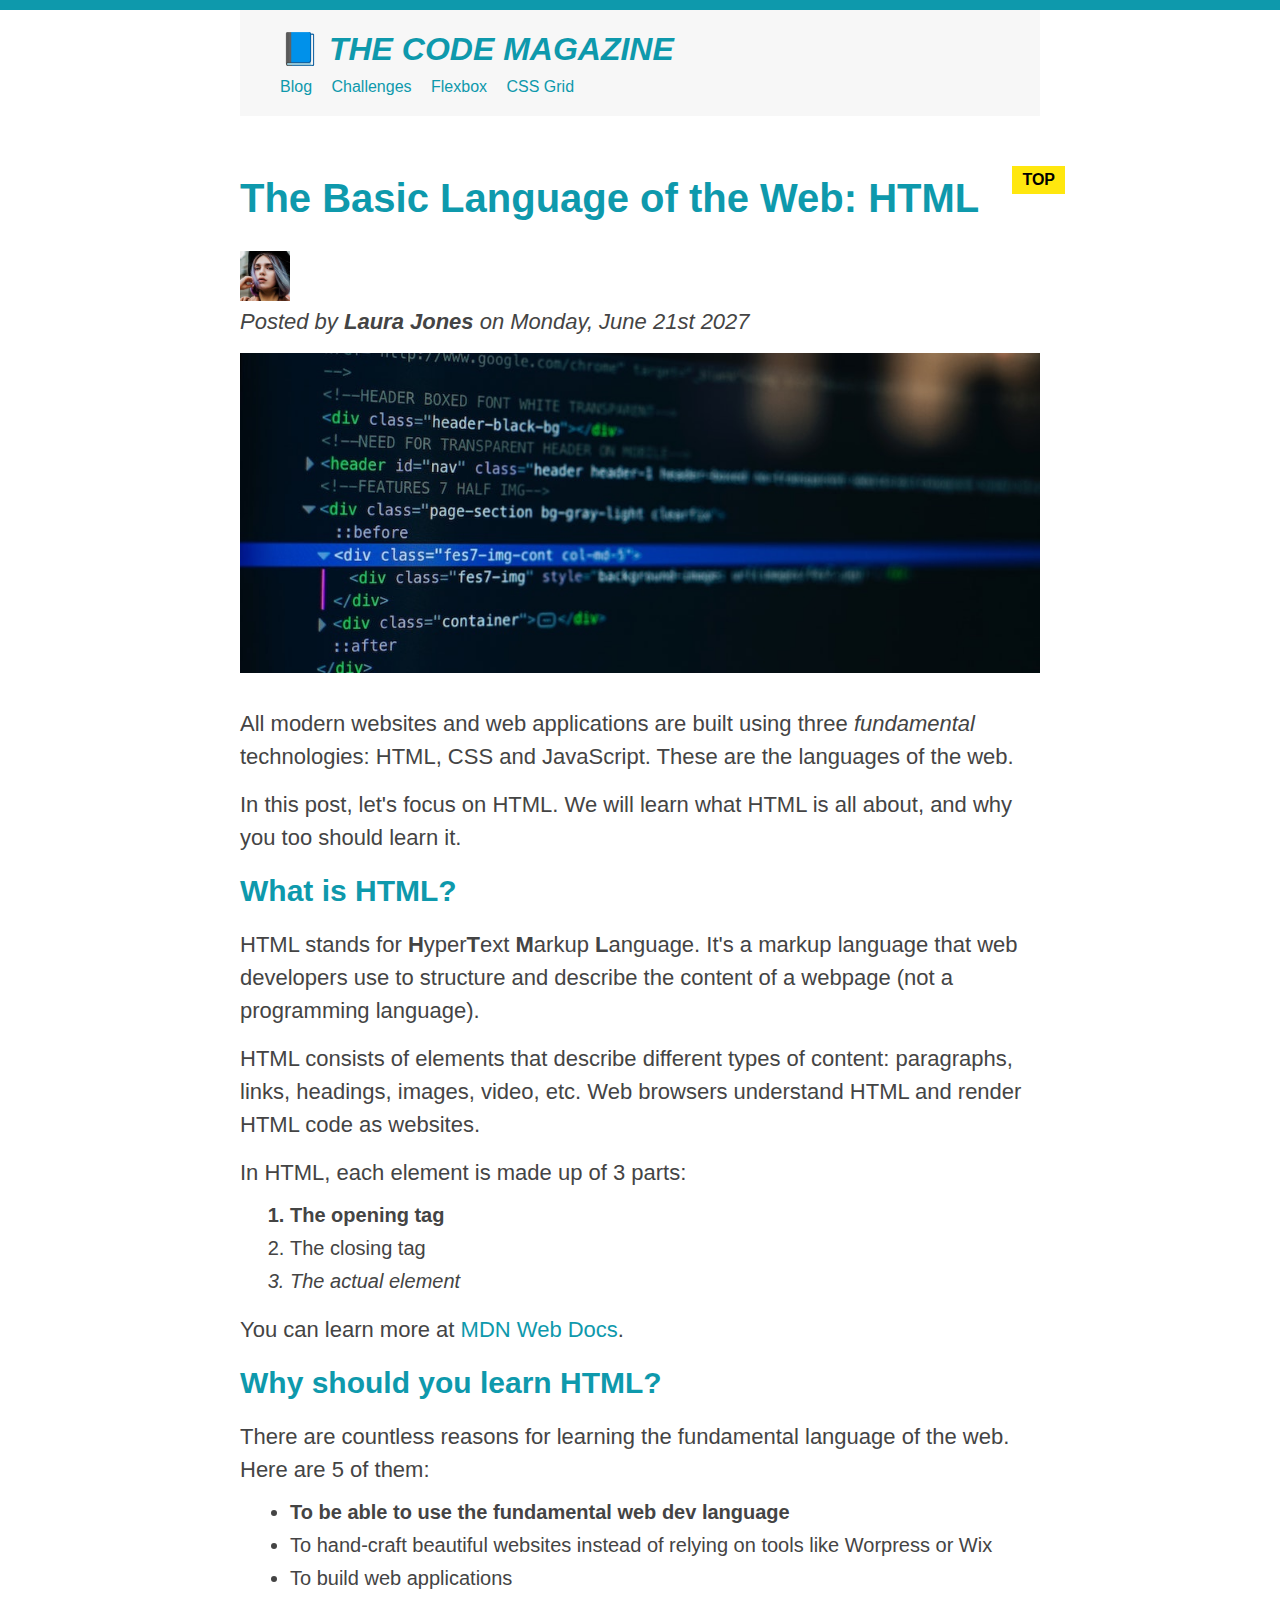
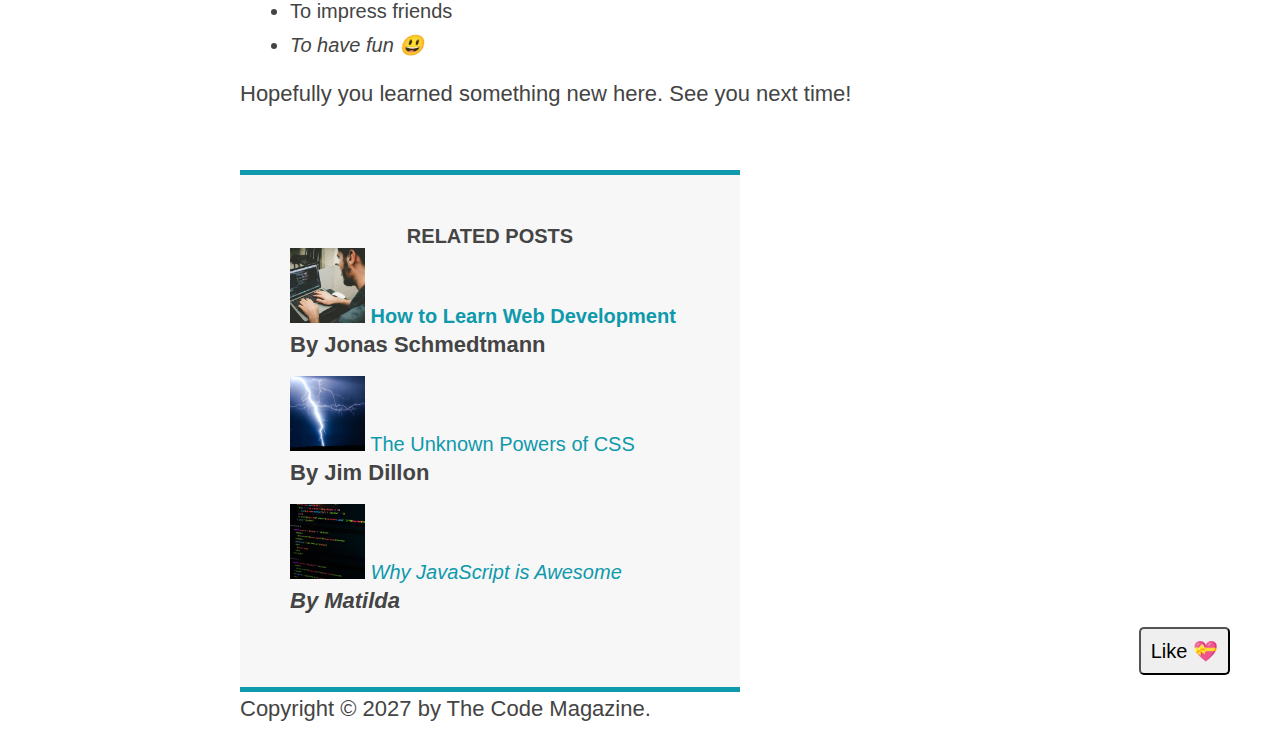
==== blog/index.html @ 903fce26 "adding the blog theme" ====
<!DOCTYPE html>
<html lang="en">
  <head>
    <meta charset="UTF-8" />
    <title>The Basic Language of the Web: HTML</title>
    <link href="./style.css" rel="stylesheet" />
  </head>

  <body>
    <!--
    <h1>The Basic Language of the Web: HTML</h1>
    <h2>The Basic Language of the Web: HTML</h2>
    <h3>The Basic Language of the Web: HTML</h3>
    <h4>The Basic Language of the Web: HTML</h4>
    <h5>The Basic Language of the Web: HTML</h5>
    <h6>The Basic Language of the Web: HTML</h6>
    -->

    <div class="container"> 

    <header class="top-header">
      <h1>📘 The Code Magazine</h1>

      <nav>
        <a href="blog.html">Blog</a>
        <a href="#">Challenges</a>
        <a href="#">Flexbox</a>
        <a href="#">CSS Grid</a>
      </nav>
    </header>

    <article>
      <header class="post-header">
        <h2>The Basic Language of the Web: HTML</h2>

        <img
          src="img/laura-jones.jpg"
          alt="Headshot of Laura Jones"
          height="50"
          width="50"
        />

        <p>Posted by <strong>Laura Jones</strong> on Monday, June 21st 2027</p>

        <img
          src="img/post-img.jpg"
          alt="HTML code on a screen"
          width="500"
          height="200"
          class="post-img"
        />
      </header>

      <p>
        All modern websites and web applications are built using three
        <em>fundamental</em>
        technologies: HTML, CSS and JavaScript. These are the languages of the
        web.
      </p>

      <p>
        In this post, let's focus on HTML. We will learn what HTML is all about,
        and why you too should learn it.
      </p>

      <h3>What is HTML?</h3>
      <p>
        HTML stands for <strong>H</strong>yper<strong>T</strong>ext
        <strong>M</strong>arkup <strong>L</strong>anguage. It's a markup
        language that web developers use to structure and describe the content
        of a webpage (not a programming language).
      </p>
      <p>
        HTML consists of elements that describe different types of content:
        paragraphs, links, headings, images, video, etc. Web browsers understand
        HTML and render HTML code as websites.
      </p>
      <p>In HTML, each element is made up of 3 parts:</p>

      <ol>
        <li>The opening tag</li>
        <li>The closing tag</li>
        <li>The actual element</li>
      </ol>

      <p>
        You can learn more at
        <a
          href="https://developer.mozilla.org/en-US/docs/Web/HTML"
          target="_blank"
          >MDN Web Docs</a
        >.
      </p>

      <h3>Why should you learn HTML?</h3>

      <p>
        There are countless reasons for learning the fundamental language of the
        web. Here are 5 of them:
      </p>

      <ul>
        <li>To be able to use the fundamental web dev language</li>
        <li>
          To hand-craft beautiful websites instead of relying on tools like
          Worpress or Wix
        </li>
        <li>To build web applications</li>
        <li>To impress friends</li>
        <li>To have fun 😃</li>
      </ul>

      <p>Hopefully you learned something new here. See you next time!</p>
    </article>

    <aside>
      <h4>Related posts</h4>

      <ul id="author-posts">
        <li>
          <img
            src="img/related-1.jpg"
            alt="Person programming"
            width="75"
            height="75"
          />
          <a href="#">How to Learn Web Development</a>
          <p>By Jonas Schmedtmann</p>
        </li>
        <li>
          <img src="img/related-2.jpg" alt="Lightning" width="75" height="75" />
          <a href="#">The Unknown Powers of CSS</a>
          <p>By Jim Dillon</p>
        </li>
        <li>
          <img
            src="img/related-3.jpg"
            alt="JavaScript code on a screen"
            width="75"
            height="75"
          />
          <a href="#">Why JavaScript is Awesome</a>
          <p>By Matilda</p>
        </li>
      </ul>
    </aside>

    <footer>
        <p>Copyright &copy; 2027 by The Code Magazine.</p>
    </footer>
    </div>


      <!-- <p>Like 💝 </p> -->
      <button>Like 💝 </button>



  </body>
</html>
---- blog/style.css ----
*{
    margin: 0;
    padding: 0;
}

h1, h2, h3, h4, h5, h6, p, li{
    color: #444;
}


body{
    border-top: 10px solid #0E99AC;
    font-family: sans-serif;
    margin: 0px;
    position: relative;
}

.container{
    width: 800px;
    margin: 0 auto;
}

.top-header{
    background-color: #f7f7f7;
    margin: 0px;
    padding: 20px 40px;
    margin-bottom: 60px;
    
}

article{
    margin-bottom: 60px;
}

article header p{
    font-style: italic;
}

.post-header{
    margin-bottom: 30px;
}

h2::after{
    content: "TOP";
    background-color: #ffe70e;
    font-style: normal;
    font-weight: bold;
    position: absolute;
    padding: 5px 10px;
    top: -10px;
    right: -25px;
    font-size: 16px;
    color: #000;
}

.post-img{
    width: 100%;
    height: auto;
}

h1{
    font-style: italic;
    color: #0E99AC;
    text-transform: uppercase;
}

h1::first-letter{
    font-style: normal;
}

a {
    text-decoration: none;
    color: #0E99AC;
}

h2{
    font-size: 40px;
    margin-bottom: 30px;
    position: relative;
    color: #0E99AC;
}

h3{
    font-size: 30px;
    margin: 20px 0;
    color: #0E99AC;
}

p{
    font-size: 22px;
    line-height: 1.5;
    margin-bottom: 15px;
}

ul, ol{
    margin: 0px 0px 20px 50px;
}

li{
    font-size: 20px;
    margin-bottom: 10px;
}

li:first-child{
    font-weight: bold;
}

li p {
    font-weight: bold;
}

li:last-child{
    font-style: italic;
    margin-bottom: 0px;
}x


footer p{
    font-size: 16px;
}

h4{
    font-size: 20px;
}

aside h4{
    text-align: center;
    text-transform: uppercase;
}

#author-posts{
    list-style:none;
}

aside{
    background-color: #f7f7f7;
    border-top: 5px solid #0E99AC;
    border-bottom: 5px solid #0E99AC;
    padding: 50px 0;
    width: 500px;
}

nav a {
    margin-right: 15px;
    margin-top: 10px;
    display: inline-block;
}

nav a:hover{
    color: red;
    text-decoration: underline;
    font-weight: bold;
}

.like-container{
    bottom: 2;
    right: 2;
}

button{
    position: absolute;
    font-size: 20px;
    padding: 10px;
    border-radius: 5px;
    bottom: 50px;
    right: 50px;
}
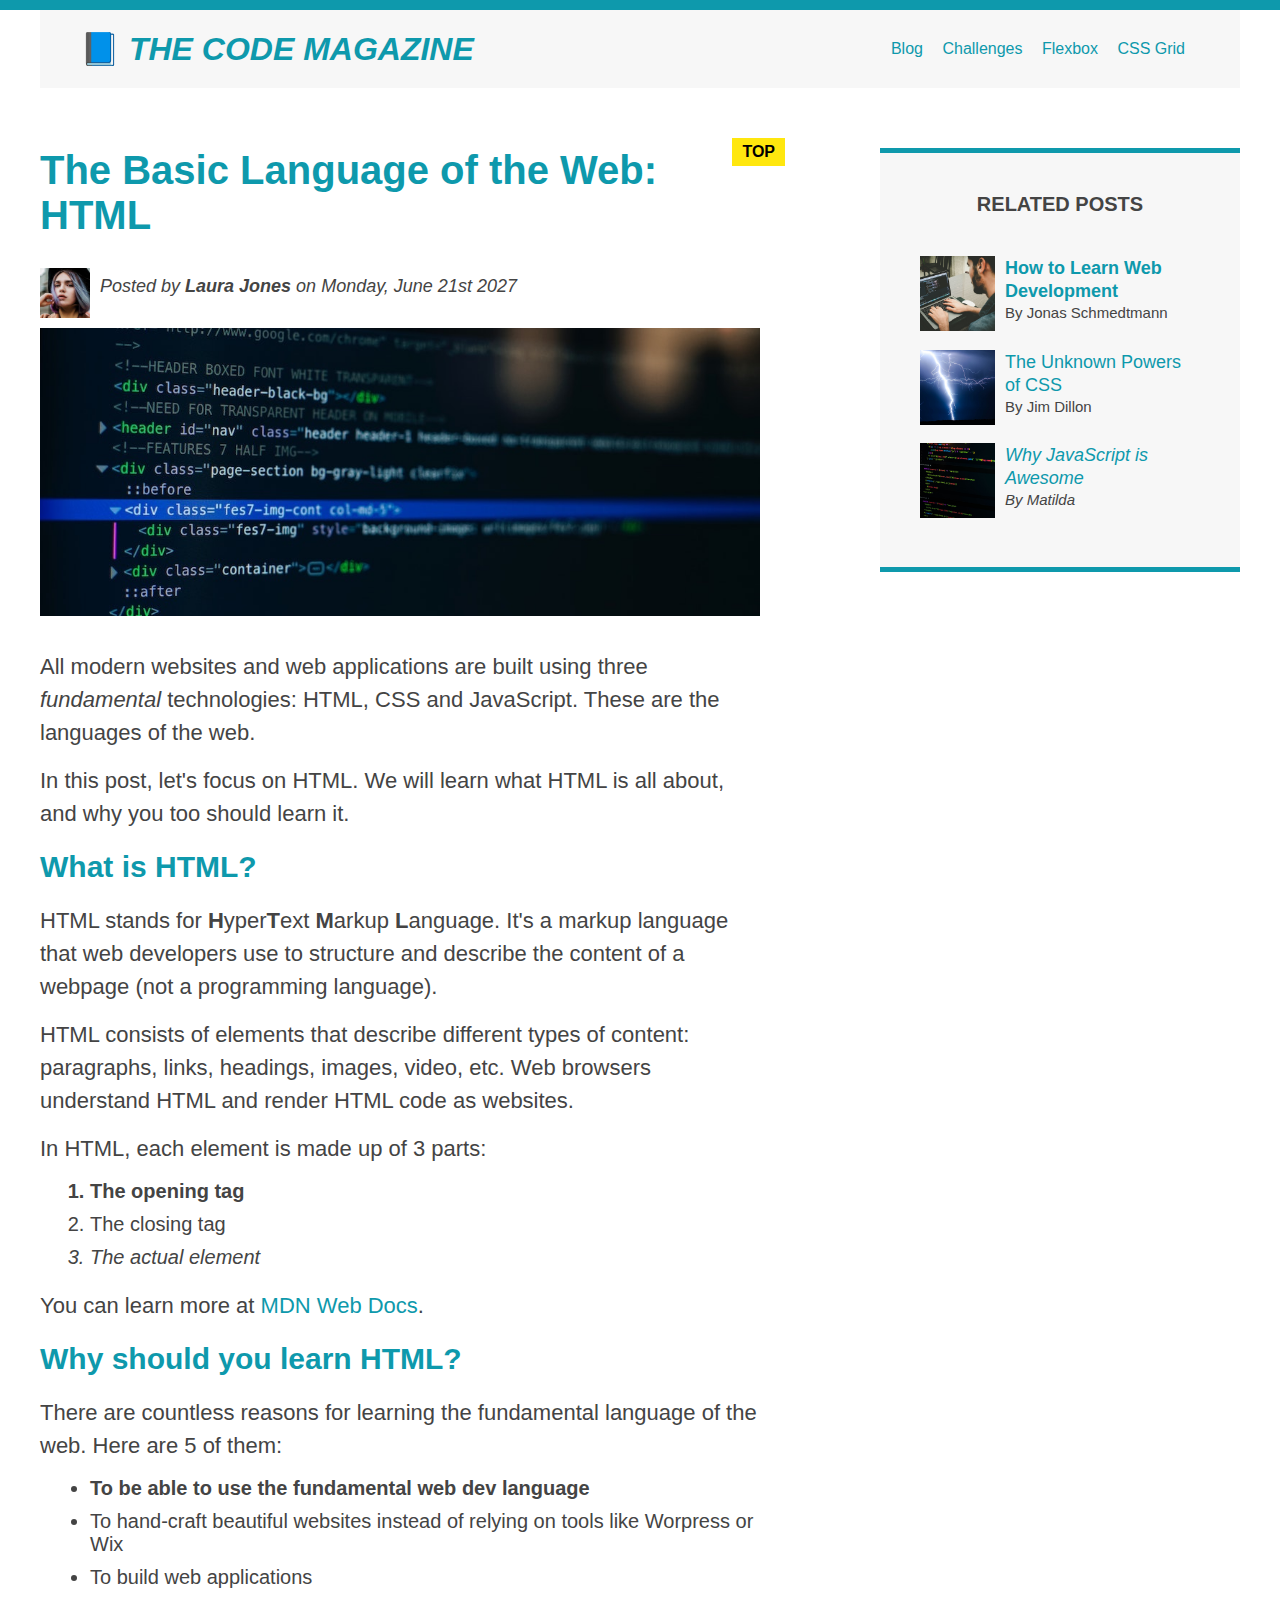
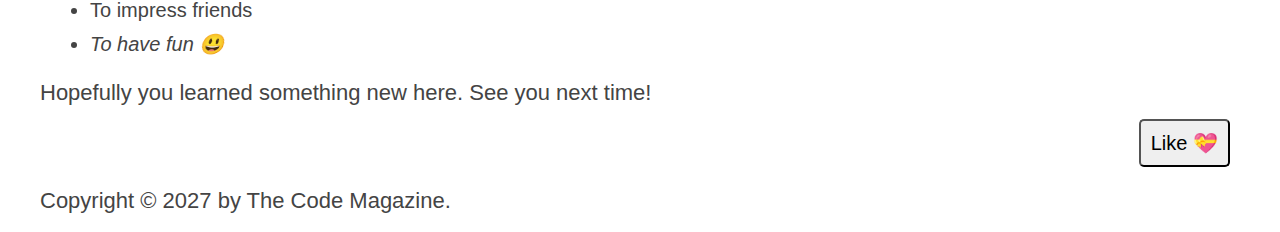
==== commit efeffc52: "blog layout using floats and clears" ====
--- a/blog/index.html
+++ b/blog/index.html
@@ -7,19 +7,11 @@
   </head>
 
   <body>
-    <!--
-    <h1>The Basic Language of the Web: HTML</h1>
-    <h2>The Basic Language of the Web: HTML</h2>
-    <h3>The Basic Language of the Web: HTML</h3>
-    <h4>The Basic Language of the Web: HTML</h4>
-    <h5>The Basic Language of the Web: HTML</h5>
-    <h6>The Basic Language of the Web: HTML</h6>
-    -->
 
     <div class="container"> 
 
-    <header class="top-header">
-      <h1>📘 The Code Magazine</h1>
+    <header class="top-header clearfix">
+      <h1 class="page-title">📘 The Code Magazine</h1>
 
       <nav>
         <a href="blog.html">Blog</a>
@@ -38,9 +30,10 @@
           alt="Headshot of Laura Jones"
           height="50"
           width="50"
+          class="author-img"
         />
 
-        <p>Posted by <strong>Laura Jones</strong> on Monday, June 21st 2027</p>
+        <p class="author">Posted by <strong>Laura Jones</strong> on Monday, June 21st 2027</p>
 
         <img
           src="img/post-img.jpg"
@@ -114,7 +107,7 @@
     </article>
 
     <aside>
-      <h4>Related posts</h4>
+      <h4 class="posts-title">Related posts</h4>
 
       <ul id="author-posts">
         <li>
@@ -123,24 +116,32 @@
             alt="Person programming"
             width="75"
             height="75"
+            class="related-post-img"
           />
-          <a href="#">How to Learn Web Development</a>
-          <p>By Jonas Schmedtmann</p>
+          <div class="related-content">
+          <a href="#" class="related-post-title">How to Learn Web Development</a>
+          <p class="related-post-author">By Jonas Schmedtmann</p>
+        </div>
         </li>
         <li>
-          <img src="img/related-2.jpg" alt="Lightning" width="75" height="75" />
-          <a href="#">The Unknown Powers of CSS</a>
-          <p>By Jim Dillon</p>
+          <img src="img/related-2.jpg" alt="Lightning" width="75" height="75" class="related-post-img" />
+          <div class="related-content">
+          <a href="#" class="related-post-title">The Unknown Powers of CSS</a>
+          <p class="related-post-author">By Jim Dillon</p>
+        </div>
         </li>
         <li>
           <img
-            src="img/related-3.jpg"
-            alt="JavaScript code on a screen"
-            width="75"
-            height="75"
+          src="img/related-3.jpg"
+          alt="JavaScript code on a screen"
+          width="75"
+          height="75"
+          class="related-post-img"
           />
-          <a href="#">Why JavaScript is Awesome</a>
-          <p>By Matilda</p>
+          <div class="related-content">
+          <a href="#" class="related-post-title">Why JavaScript is Awesome</a>
+          <p class="related-post-author">By Matilda</p>
+        </div>
         </li>
       </ul>
     </aside>
--- a/blog/style.css
+++ b/blog/style.css
@@ -1,12 +1,12 @@
 *{
     margin: 0;
     padding: 0;
+    box-sizing: border-box;
 }
 
 h1, h2, h3, h4, h5, h6, p, li{
     color: #444;
 }
-
 
 body{
     border-top: 10px solid #0E99AC;
@@ -16,7 +16,7 @@
 }
 
 .container{
-    width: 800px;
+    width: 1200px;
     margin: 0 auto;
 }
 
@@ -25,11 +25,28 @@
     margin: 0px;
     padding: 20px 40px;
     margin-bottom: 60px;
-    
+    clear: unset;
+}
+
+nav a {
+    margin-right: 15px;
+    margin-top: 10px;
+    display: inline-block;
+}
+
+nav a:hover{
+    color: red;
+    text-decoration: underline;
+    font-weight: bold;
 }
 
 article{
     margin-bottom: 60px;
+}
+
+article{
+    width: 60%;
+    float: left;
 }
 
 article header p{
@@ -58,6 +75,11 @@
     height: auto;
 }
 
+.author{
+    margin: 5px 0px 0px 10px;
+    font-size: 18px;
+}
+
 h1{
     font-style: italic;
     color: #0E99AC;
@@ -128,9 +150,6 @@
     text-transform: uppercase;
 }
 
-#author-posts{
-    list-style:none;
-}
 
 aside{
     background-color: #f7f7f7;
@@ -140,21 +159,9 @@
     width: 500px;
 }
 
-nav a {
-    margin-right: 15px;
-    margin-top: 10px;
-    display: inline-block;
-}
-
-nav a:hover{
-    color: red;
-    text-decoration: underline;
-    font-weight: bold;
-}
-
-.like-container{
-    bottom: 2;
-    right: 2;
+#author-posts{
+    list-style:none;
+    margin: 0;
 }
 
 button{
@@ -166,3 +173,61 @@
     right: 50px;
 }
 
+.page-title{
+    float: left;
+}
+
+nav{
+    float: right;
+}
+
+.author-img, .author{
+    float: left;
+    margin-bottom: 10px;
+}
+
+.clearfix::after{
+    content: '';
+    clear: both;
+    display: block;
+}
+
+aside{
+    width: 30%;
+    float: right;
+    padding: 40px;
+}
+
+.posts-title{
+    margin-bottom: 40px;
+}
+
+footer{
+    clear: both;
+}
+
+#author-posts li{
+    float: left;
+}
+
+.related-post-img{
+    float: left;
+}
+
+.related-content{
+    float: left;
+    width: 190px;
+    margin-left: 10px;
+}
+
+.related-post-title{
+
+    font-size: 18px;
+}
+
+.related-post-author{
+
+    font-size: 15px;
+    font-weight: normal;
+}
+
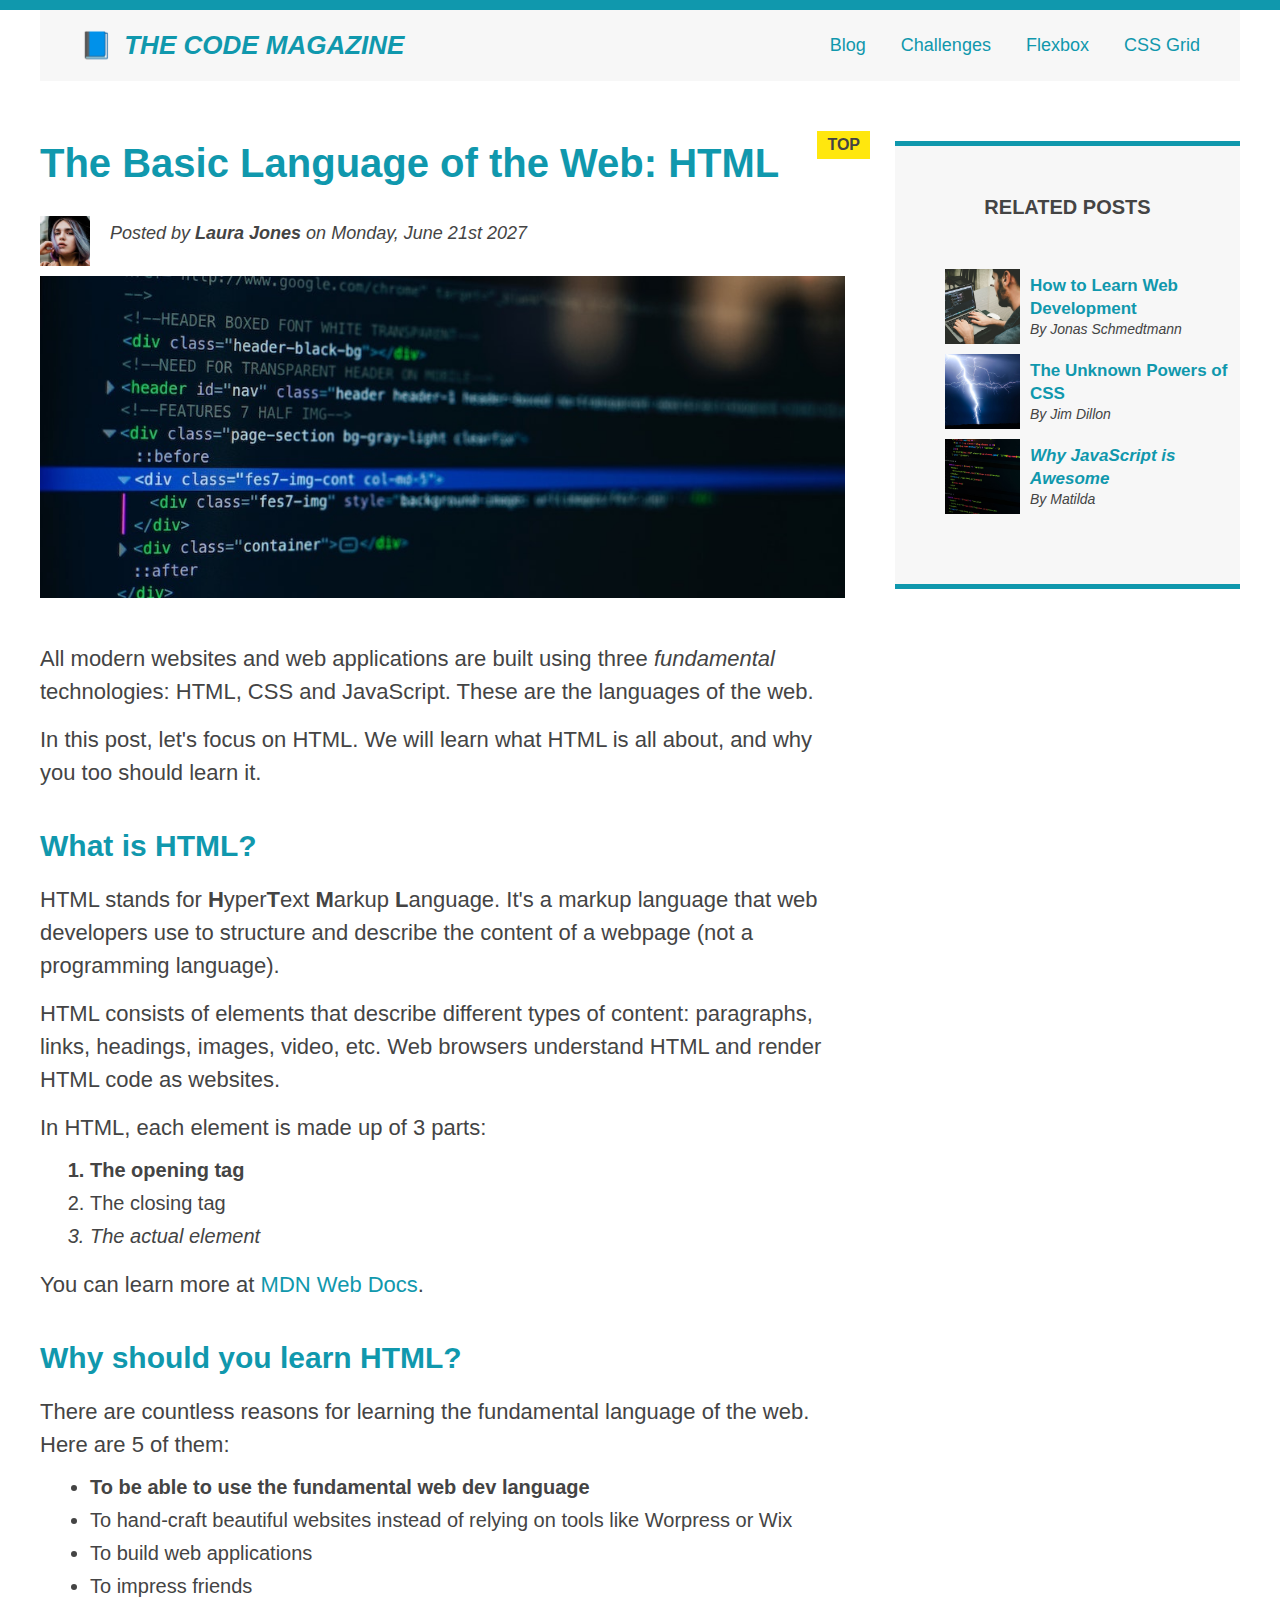
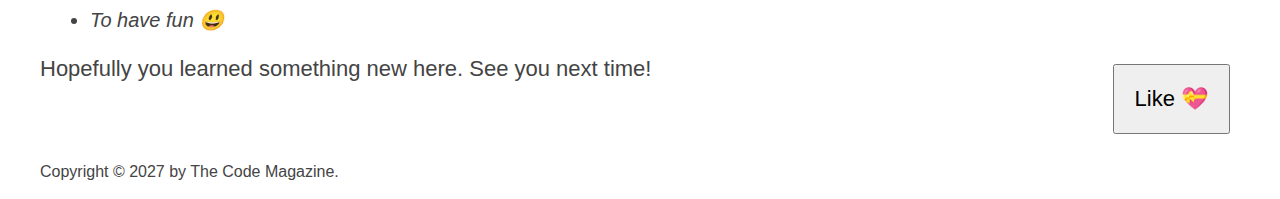
==== commit d574c209: "updating the layout with flexbox" ====
--- a/blog/index.html
+++ b/blog/index.html
@@ -3,7 +3,8 @@
   <head>
     <meta charset="UTF-8" />
     <title>The Basic Language of the Web: HTML</title>
-    <link href="./style.css" rel="stylesheet" />
+    <!-- <link href="./style.css" rel="stylesheet" /> Layout using Floats -->
+    <link href="./style-flexbox.css" rel="stylesheet" />
   </head>
 
   <body>
@@ -16,16 +17,18 @@
       <nav>
         <a href="blog.html">Blog</a>
         <a href="#">Challenges</a>
-        <a href="#">Flexbox</a>
-        <a href="#">CSS Grid</a>
+        <a href="./flexbox.html">Flexbox</a>
+        <a href="./css-grid.html">CSS Grid</a>
       </nav>
     </header>
 
+    <div class="content">
     <article>
       <header class="post-header">
         <h2>The Basic Language of the Web: HTML</h2>
 
-        <img
+        <div class="post-author">
+          <img
           src="img/laura-jones.jpg"
           alt="Headshot of Laura Jones"
           height="50"
@@ -33,8 +36,10 @@
           class="author-img"
         />
 
-        <p class="author">Posted by <strong>Laura Jones</strong> on Monday, June 21st 2027</p>
+        <p id="author">Posted by <strong>Laura Jones</strong> on Monday, June 21st 2027</p>
 
+        </div>
+       
         <img
           src="img/post-img.jpg"
           alt="HTML code on a screen"
@@ -110,27 +115,28 @@
       <h4 class="posts-title">Related posts</h4>
 
       <ul id="author-posts">
-        <li>
+        <li class="related-post">
           <img
-            src="img/related-1.jpg"
-            alt="Person programming"
-            width="75"
-            height="75"
-            class="related-post-img"
+          src="img/related-1.jpg"
+          alt="Person programming"
+          width="75"
+          height="75"
+          class="related-post-img"
           />
+          
           <div class="related-content">
           <a href="#" class="related-post-title">How to Learn Web Development</a>
           <p class="related-post-author">By Jonas Schmedtmann</p>
         </div>
         </li>
-        <li>
+        <li class="related-post">
           <img src="img/related-2.jpg" alt="Lightning" width="75" height="75" class="related-post-img" />
           <div class="related-content">
           <a href="#" class="related-post-title">The Unknown Powers of CSS</a>
           <p class="related-post-author">By Jim Dillon</p>
         </div>
         </li>
-        <li>
+        <li class="related-post">
           <img
           src="img/related-3.jpg"
           alt="JavaScript code on a screen"
@@ -145,9 +151,10 @@
         </li>
       </ul>
     </aside>
+    </div>
 
     <footer>
-        <p>Copyright &copy; 2027 by The Code Magazine.</p>
+        <p id="copyright">Copyright &copy; 2027 by The Code Magazine.</p>
     </footer>
     </div>
 
--- a/blog/style-flexbox.css
+++ b/blog/style-flexbox.css
@@ -0,0 +1,320 @@
+* {
+    /* border-top: 10px solid #1098ad; */
+    margin: 0;
+    padding: 0;
+  }
+  
+  /* PAGE SECTIONS */
+  body {
+    color: #444;
+    font-family: sans-serif;
+  
+    border-top: 10px solid #1098ad;
+    position: relative;
+  }
+  
+  .container {
+    width: 1200px;
+    /* margin-left: auto;
+    margin-right: auto; */
+    margin: 0 auto;
+  }
+  
+  .top-header {
+    background-color: #f7f7f7;
+    /* padding: 20px;
+    padding-left: 40px;
+    padding-right: 40px; */
+    padding: 20px 40px;
+    margin-bottom: 60px;
+    /* height: 80px; */
+  }
+  
+  nav {
+    font-size: 18px;
+    /* text-align: center; */
+  }
+  
+  article {
+    margin-bottom: 60px;
+    width: 70%;
+  }
+  
+  .post-header {
+    margin-bottom: 40px;
+    /* position: relative; */
+  }
+  
+  aside {
+    background-color: #f7f7f7;
+    border-top: 5px solid #1098ad;
+    border-bottom: 5px solid #1098ad;
+    /* padding-top: 50px;
+    padding-bottom: 50px; */
+    padding: 50px 0;
+    width: 30%;
+  }
+  
+  /* SMALLER ELEMENTS */
+  h1,
+  h2,
+  h3 {
+    color: #1098ad;
+  }
+  
+  h1 {
+    font-size: 26px;
+    text-transform: uppercase;
+    font-style: italic;
+  }
+  
+  h2 {
+    font-size: 40px;
+    margin-bottom: 30px;
+  }
+  
+  h3 {
+    font-size: 30px;
+    margin-bottom: 20px;
+    margin-top: 40px;
+  }
+  
+  h4 {
+    font-size: 20px;
+    text-transform: uppercase;
+    text-align: center;
+  }
+  
+  p {
+    font-size: 22px;
+    line-height: 1.5;
+    margin-bottom: 15px;
+  }
+  
+  ul,
+  ol {
+    margin-left: 50px;
+    margin-bottom: 20px;
+  }
+  
+  li {
+    font-size: 20px;
+    margin-bottom: 10px;
+    /* display: inline; */
+  }
+  
+  li:last-child {
+    margin-bottom: 0;
+  }
+  
+  /* footer p {
+    font-size: 16px;
+  } */
+  
+  /* article header p {
+    font-style: italic;
+  } */
+  
+  #author {
+    font-style: italic;
+    font-size: 18px;
+  }
+  
+  #copyright {
+    font-size: 16px;
+  }
+  
+  /* .related-post-author {
+    font-size: 18px;
+    font-weight: bold;
+  } */
+
+    .related-post-author {
+    font-size: 15px;
+  }
+  
+  /* ul {
+    list-style: none;
+  } */
+  
+  #author-posts {
+    list-style: none;
+  }
+  
+  body {
+    /* background-color: orangered; */
+  }
+  
+  /* .first-li {
+    font-weight: bold;
+  } */
+  
+  li:first-child {
+    font-weight: bold;
+  }
+  
+  li:last-child {
+    font-style: italic;
+  }
+  
+  li:nth-child(even) {
+    /* color: red; */
+  }
+  
+  /* Misconception: this won't work! */
+  article p:first-child {
+    color: red;
+  }
+  
+  /* Styling links */
+  a:link {
+    color: #1098ad;
+    text-decoration: none;
+  }
+  
+  a:visited {
+    /* color: #777; */
+    color: #1098ad;
+  }
+  
+  a:hover {
+    color: orangered;
+    font-weight: bold;
+    text-decoration: underline orangered;
+  }
+  
+  a:active {
+    background-color: black;
+    font-style: italic;
+  }
+  /* LVHA */
+  
+  .post-img {
+    width: 100%;
+    height: auto;
+  }
+  
+  nav a:link {
+    /* background-color: orangered;
+    margin: 20px;
+    padding: 20px;
+  
+    display: block; */
+  
+    margin-right: 30px;
+    display: inline-block;
+  }
+  
+  nav a:link:last-child {
+    margin-right: 0;
+  }
+  
+  button {
+    font-size: 22px;
+    padding: 20px;
+    cursor: pointer;
+  
+    position: absolute;
+    /* top: 50px;
+    left: 50px; */
+    bottom: 50px;
+    right: 50px;
+  }
+  
+  h1::first-letter {
+    font-style: normal;
+    margin-right: 5px;
+  }
+  
+  h3 + p::first-line {
+    /* color: red; */
+  }
+  
+  h2 {
+    /* background-color: orange; */
+    position: relative;
+  }
+  
+  h2::before {
+    content: "TOP";
+    background-color: #ffe70e;
+    color: #444;
+    font-size: 16px;
+    font-weight: bold;
+    display: inline-block;
+    padding: 5px 10px;
+    position: absolute;
+    top: -10px;
+    right: -25px;
+  }
+
+  .related-post-title{
+    font-weight: bold;
+    font-size: 17px;
+}
+
+ .related-post-author{
+     margin-bottom: 0;
+     font-size: 14px;
+     font-weight: normal;
+     font-style: italic;
+     
+ }
+  
+  /* Resolving conflicts */
+  /* #copyright {
+    color: red;
+  }
+  
+  .copyright {
+    color: blue;
+  }
+  
+  .text {
+    color: yellow;
+  }
+  
+  footer p {
+    color: green !important;
+  } */
+  
+  /* nav a:link,
+  nav p {
+    font-size: 18px;
+  } */
+  
+
+  /*---- FLEXBOX ----*/
+
+  .top-header{
+      display: flex;
+      justify-content: space-between;
+      align-items: center;
+  }
+
+  .post-author{
+      display: flex;
+      gap: 0px 20px;
+      align-items: center;
+      margin-bottom: 10px;
+  }
+
+  .content{
+      display: flex;
+      align-items: flex-start;
+      gap: 0 50px;
+  }
+
+  aside{
+      display: flex;
+      flex-direction: column;
+      gap: 50px;
+  }
+
+  .related-post{
+      display: flex;
+      gap: 0px 10px;
+      align-items: center;
+
+  }
+
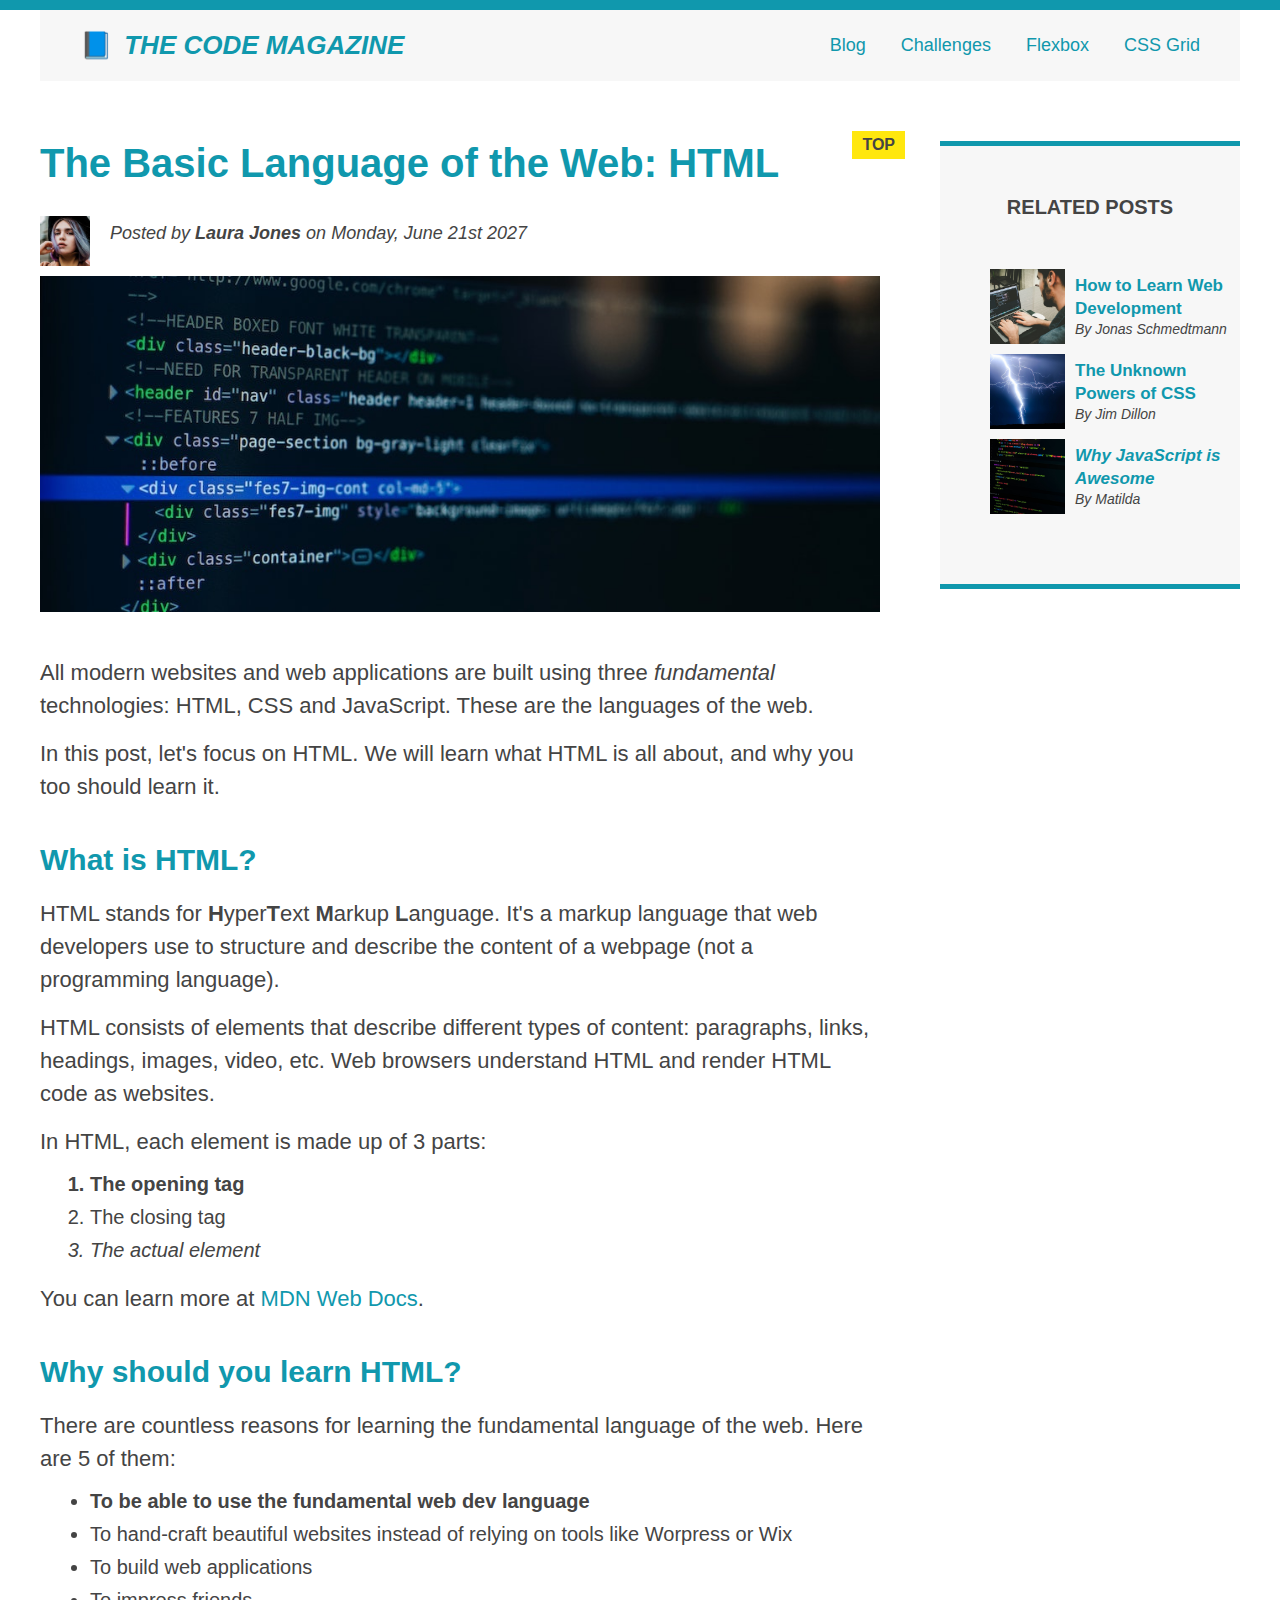
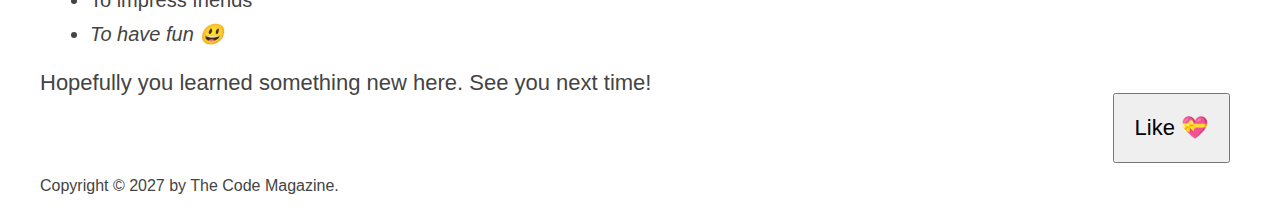
==== commit 991b22bf: "updating the blog layout using css grid" ====
--- a/blog/index.html
+++ b/blog/index.html
@@ -22,7 +22,7 @@
       </nav>
     </header>
 
-    <div class="content">
+    <!-- <div class="content"> -->
     <article>
       <header class="post-header">
         <h2>The Basic Language of the Web: HTML</h2>
@@ -151,18 +151,14 @@
         </li>
       </ul>
     </aside>
-    </div>
+    <!-- </div> -->
 
     <footer>
         <p id="copyright">Copyright &copy; 2027 by The Code Magazine.</p>
     </footer>
     </div>
 
-
       <!-- <p>Like 💝 </p> -->
       <button>Like 💝 </button>
-
-
-
   </body>
 </html>--- a/blog/style-flexbox.css
+++ b/blog/style-flexbox.css
@@ -26,7 +26,7 @@
     padding-left: 40px;
     padding-right: 40px; */
     padding: 20px 40px;
-    margin-bottom: 60px;
+    /* margin-bottom: 60px; */
     /* height: 80px; */
   }
   
@@ -35,10 +35,9 @@
     /* text-align: center; */
   }
   
-  article {
+  /* article {
     margin-bottom: 60px;
-    width: 70%;
-  }
+  } */
   
   .post-header {
     margin-bottom: 40px;
@@ -52,7 +51,6 @@
     /* padding-top: 50px;
     padding-bottom: 50px; */
     padding: 50px 0;
-    width: 30%;
   }
   
   /* SMALLER ELEMENTS */
@@ -285,26 +283,27 @@
   
 
   /*---- FLEXBOX ----*/
-
   .top-header{
-      display: flex;
-      justify-content: space-between;
-      align-items: center;
-  }
-
+    display: flex;
+    justify-content: space-between;
+    align-items: center;
+  }
+  
   .post-author{
-      display: flex;
-      gap: 0px 20px;
-      align-items: center;
-      margin-bottom: 10px;
-  }
+    display: flex;
+    gap: 0px 20px;
+    align-items: center;
+    margin-bottom: 10px;
+  }
+  /* 
 
   .content{
       display: flex;
       align-items: flex-start;
       gap: 0 50px;
   }
-
+  
+  */
   aside{
       display: flex;
       flex-direction: column;
@@ -315,6 +314,29 @@
       display: flex;
       gap: 0px 10px;
       align-items: center;
-
-  }
-
+      
+    } 
+    
+     /*---- CSS GRID ----*/
+
+  .container{
+    display: grid;
+    grid-template-columns: 1fr 300px;
+    align-items: start;
+    column-gap: 60px;
+    row-gap: 60px;
+    /* grid-template-rows: 150px 500px; */
+  }
+
+  .top-header{
+    grid-column: 1/-1;
+  }
+
+  .aside{
+    align-self: start;
+    justify-self: start;
+  }
+
+  .footer{
+    grid-column: 1/-1;
+  }
